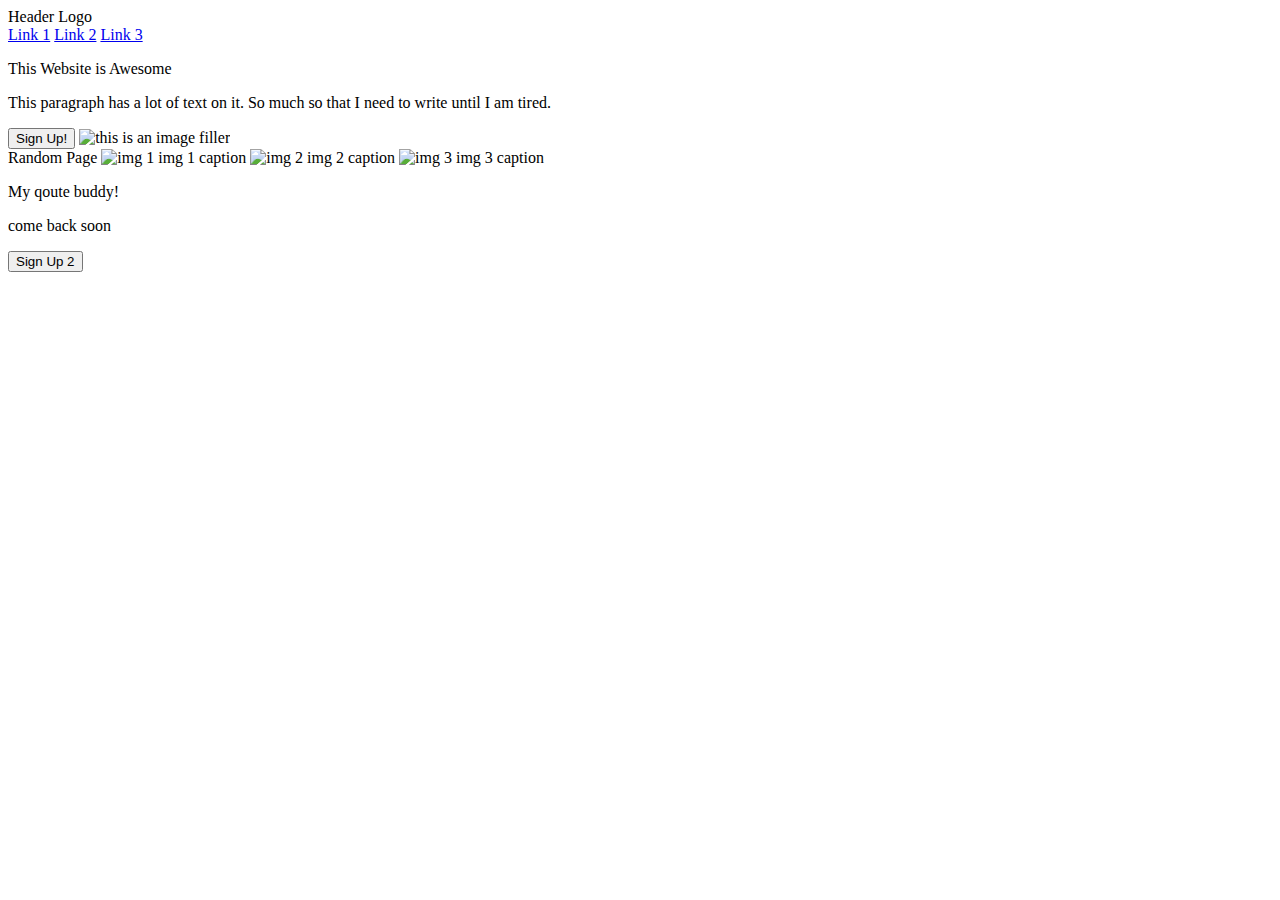
==== index.html @ 2d61b891 "Create Pages with Content" ====
<!DOCTYPE html>
<html lang="en">
<head>
    <meta charset="UTF-8">
    <meta http-equiv="X-UA-Compatible" content="IE=edge">
    <meta name="viewport" content="width=device-width, initial-scale=1.0">
    <title>KGdronePro</title>
</head>
<body>
    <div class="header">
        <header>Header Logo</header>
        <a href="link-1">Link 1</a>
        <a href="link-2">Link 2</a>
        <a href="link-3">Link 3</a>
    </div>
    <div class="info">
        <p>This Website is Awesome</p>
        <p>This paragraph has a lot of text on it. So much so that I need to write until I am tired.</p>
        <button class=""button">Sign Up!</button>
        <img src="img" alt="this is an image filler">
    </div>
    <div class="random">Random Page
        <img src="img-1" alt="img 1">
        <caption>img 1 caption</caption>
        <img src="img2" alt="img 2">
        <caption>img 2 caption</caption>
        <img src="img-3" alt="img 3">
        <caption>img 3 caption</caption>
    </div>
    <div class="quote">
        <p>My qoute buddy!</p>
    </div>
    <div class="footer">
        <p>come back soon</p>
        <button>Sign Up 2</button>
    </div>
    </body>
</html>
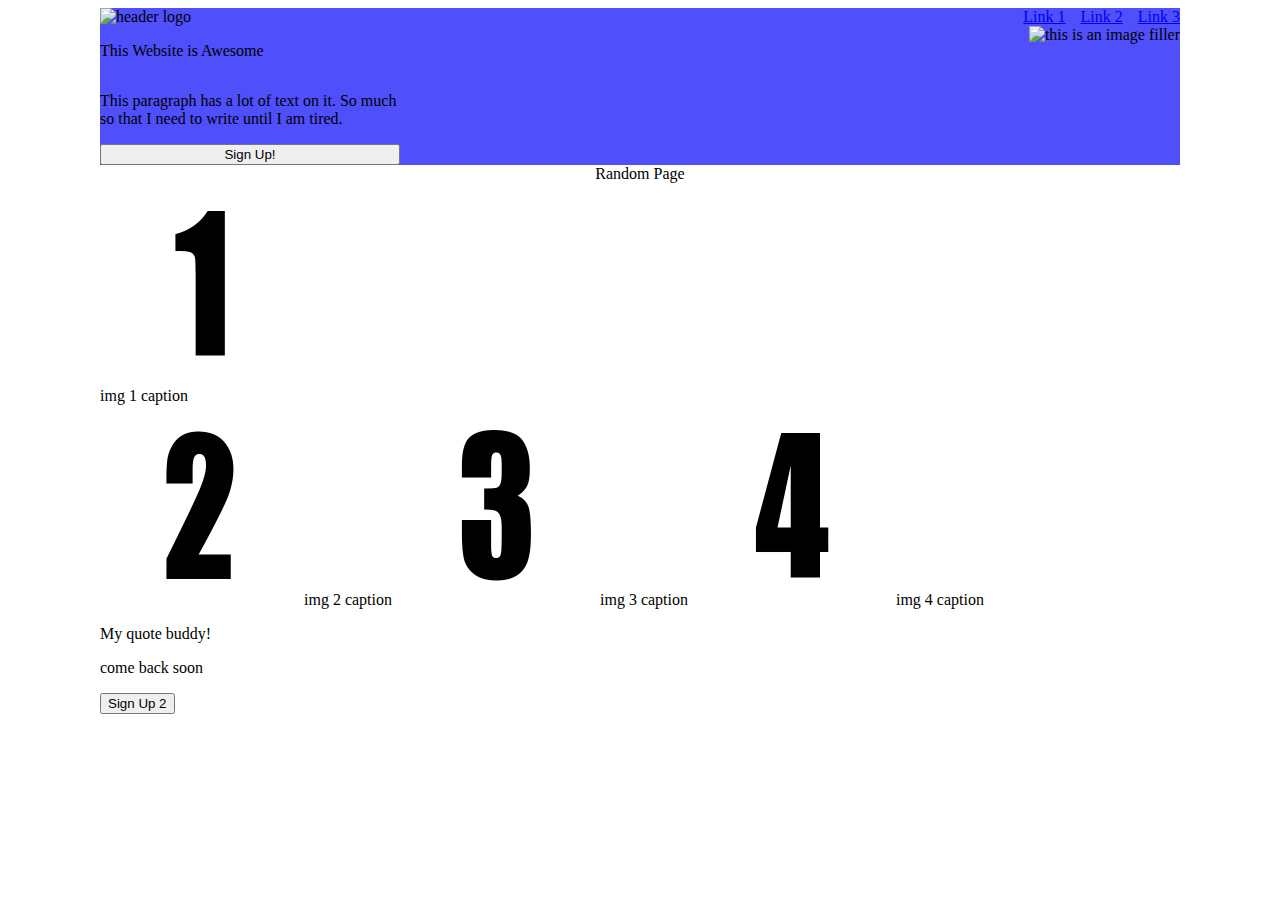
==== commit ed6ef3a6: "Add Style Sheet & Temp Images" ====
--- a/index.html
+++ b/index.html
@@ -5,30 +5,39 @@
     <meta http-equiv="X-UA-Compatible" content="IE=edge">
     <meta name="viewport" content="width=device-width, initial-scale=1.0">
     <title>KGdronePro</title>
+    <link rel="stylesheet" href="style.css">
 </head>
 <body>
     <div class="header">
-        <header>Header Logo</header>
-        <a href="link-1">Link 1</a>
-        <a href="link-2">Link 2</a>
-        <a href="link-3">Link 3</a>
+        <img src="header-logo" alt="header logo">
+        <div class="links">
+         <a href="link-1">Link 1</a>
+         <a href="link-2">Link 2</a>
+         <a href="link-3">Link 3</a>
+        </div>
     </div>
+    <div class="top">
     <div class="info">
         <p>This Website is Awesome</p>
         <p>This paragraph has a lot of text on it. So much so that I need to write until I am tired.</p>
         <button class=""button">Sign Up!</button>
-        <img src="img" alt="this is an image filler">
     </div>
+     <img src="img" alt="this is an image filler">
+    </div>
+       
     <div class="random">Random Page
-        <img src="img-1" alt="img 1">
-        <caption>img 1 caption</caption>
-        <img src="img2" alt="img 2">
+    </div>
+        <img src="./img/img-1.jpg" alt="img 1">
+        <figcaption>img 1 caption</figcaption>
+        <img src="./img/img-2.jpg" alt="img 2">
         <caption>img 2 caption</caption>
-        <img src="img-3" alt="img 3">
+        <img src="./img/img-3.jpg" alt="img 3">
         <caption>img 3 caption</caption>
-    </div>
+        <img src="./img/img-4.jpg" alt="img 4">
+        <caption>img 4 caption</caption>
+    
     <div class="quote">
-        <p>My qoute buddy!</p>
+        <p>My quote buddy!</p>
     </div>
     <div class="footer">
         <p>come back soon</p>
--- a/style.css
+++ b/style.css
@@ -0,0 +1,39 @@
+body {
+    margin-left: 100px;
+    margin-right: 100px;
+}
+img {
+    max-height: 200px;
+    max-width: 200px;
+}
+figcaption {
+    display: flex;
+    align-self: center;
+}
+.header {
+    background-color: rgb(79, 79, 252);
+    display: flex;
+   justify-content: space-between;
+}
+
+.links {
+    display: flex;
+    flex-basis: auto;
+    gap: 15px;
+}
+
+.info {
+    display: flex;
+    flex-direction: column;
+    width: 300px;
+    justify-content: space-between;
+}
+.top {
+    display: flex;
+    justify-content: space-between;
+    background-color: rgb(79, 79, 252);
+}
+.random {
+    display: flex;
+    justify-content: center;
+}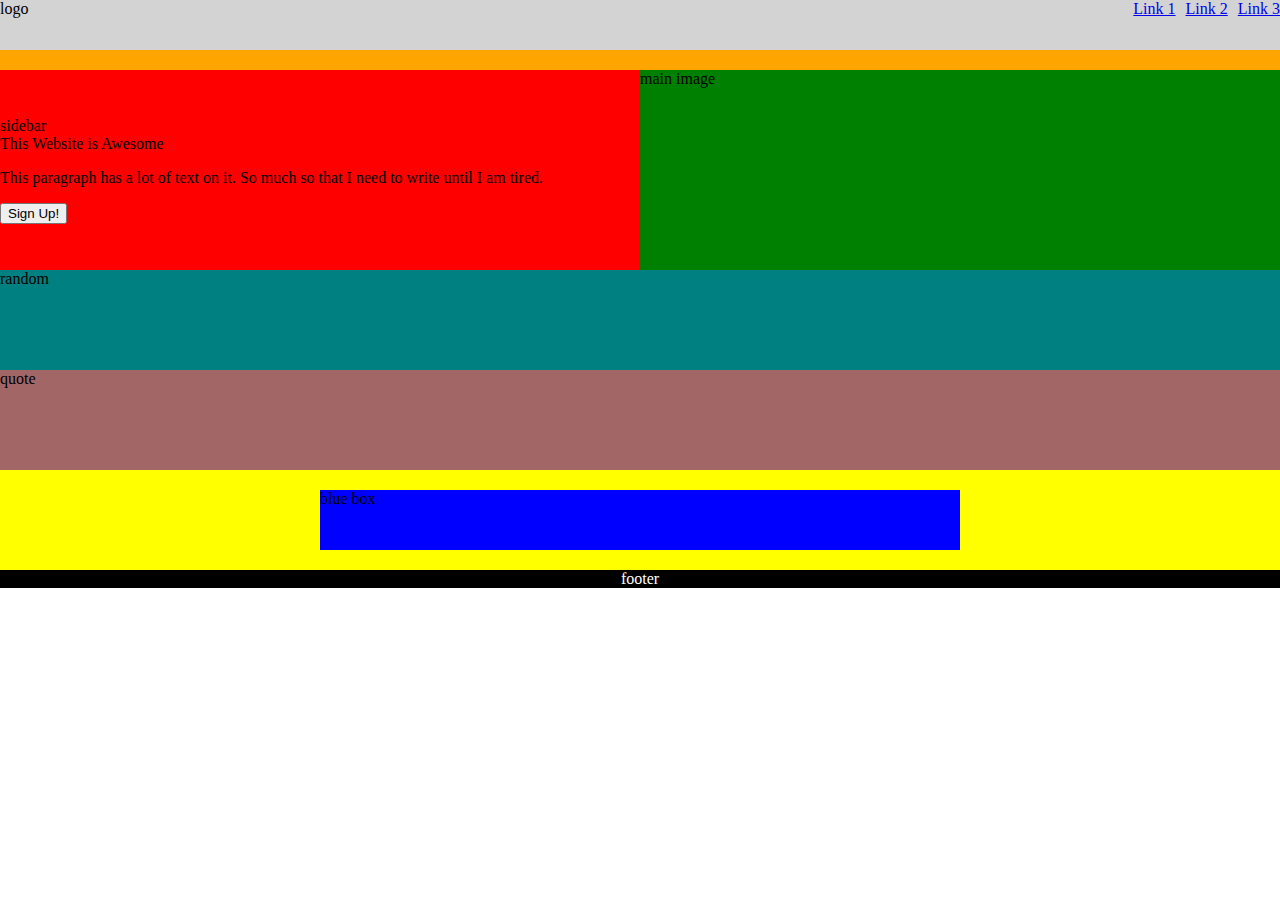
==== commit 9ea63b2a: "Make Flexbox Layout Redesign" ====
--- a/index.html
+++ b/index.html
@@ -1,47 +1,44 @@
 <!DOCTYPE html>
 <html lang="en">
-<head>
-    <meta charset="UTF-8">
-    <meta http-equiv="X-UA-Compatible" content="IE=edge">
-    <meta name="viewport" content="width=device-width, initial-scale=1.0">
+  <head>
+    <meta charset="UTF-8" />
+    <meta http-equiv="X-UA-Compatible" content="IE=edge" />
+    <meta name="viewport" content="width=device-width, initial-scale=1.0" />
     <title>KGdronePro</title>
-    <link rel="stylesheet" href="style.css">
-</head>
-<body>
-    <div class="header">
-        <img src="header-logo" alt="header logo">
+    <link rel="stylesheet" href="style.css" />
+  </head>
+  <body>
+    <div class="wrapper">
+      <div class="logo">
+        logo
         <div class="links">
-         <a href="link-1">Link 1</a>
-         <a href="link-2">Link 2</a>
-         <a href="link-3">Link 3</a>
+          <a href="link-1">Link 1</a>
+          <a href="link-2">Link 2</a>
+          <a href="link-3">Link 3</a>
         </div>
+      </div>
+      <div class="main">
+        <div class="sidebar">
+          sidebar
+          <div>This Website is Awesome</div>
+          <div>
+            <p>
+              This paragraph has a lot of text on it. So much so that I need to
+              write until I am tired.
+            </p>
+          </div>
+          <div>
+            <button class="button">Sign Up!</button>
+          </div>
+        </div>
+        <div class="main-img">main image</div>
+      </div>
+      <div class="random">random</div>
+      <div class="quote">quote</div>
+      <div class="call">
+        <div class="blue">blue box</div>
+      </div>
+      <div class="footer">footer</div>
     </div>
-    <div class="top">
-    <div class="info">
-        <p>This Website is Awesome</p>
-        <p>This paragraph has a lot of text on it. So much so that I need to write until I am tired.</p>
-        <button class=""button">Sign Up!</button>
-    </div>
-     <img src="img" alt="this is an image filler">
-    </div>
-       
-    <div class="random">Random Page
-    </div>
-        <img src="./img/img-1.jpg" alt="img 1">
-        <figcaption>img 1 caption</figcaption>
-        <img src="./img/img-2.jpg" alt="img 2">
-        <caption>img 2 caption</caption>
-        <img src="./img/img-3.jpg" alt="img 3">
-        <caption>img 3 caption</caption>
-        <img src="./img/img-4.jpg" alt="img 4">
-        <caption>img 4 caption</caption>
-    
-    <div class="quote">
-        <p>My quote buddy!</p>
-    </div>
-    <div class="footer">
-        <p>come back soon</p>
-        <button>Sign Up 2</button>
-    </div>
-    </body>
-</html>+  </body>
+</html>
--- a/style.css
+++ b/style.css
@@ -1,39 +1,160 @@
 body {
-    margin-left: 100px;
-    margin-right: 100px;
+    display: flex;
+    flex-direction: column;
+    padding: 0;
+    margin: 0;
+}
+.wrapper {
+    display: flex;
+    flex-direction: column;
+    width: 100%;
+    min-height: 100px;
+    background-color: orange;
+    
+   
+}
+.logo {
+    display: flex;
+    flex-direction: row;
+    
+    justify-content: space-between;
+    width: 100%;
+    min-height: 50px;
+    
+    
+    background-color: lightgray;
+}
+.links {
+    display: flex;
+    gap: 10px;
+}
+.main {
+    display: flex;
+    flex-direction: row;
+    width: 100%;
+    min-height: 200px;
+    background-color: gray;
+    margin-top: 20px;
+}
+
+.sidebar {
+    display: flex;
+    flex-direction: column;
+    flex-basis: 50%;
+    justify-content: center;
+    align-items: flex-start;
+    background-color: red;
+    
+}
+
+.main-img {
+    display: flex;
+    flex-direction: row;
+    flex-basis: 50%;
+    background-color: green;
+}
+.random {
+    display: flex;
+    flex-direction: row;
+    width: 100%;
+    min-height: 100px;
+    background-color: teal;
+}
+.quote {
+    display: flex;
+    flex-direction: row;
+    width: 100%;
+    min-height: 100px;
+    background-color: rgb(162, 102, 102);
+}
+.call {
+    display: flex;
+    flex-direction: row;
+    width: 100%;
+    min-height: 100px;
+    background-color: yellow;
+    justify-content: center;
+    align-items: center;
+}
+.blue {
+    display: flex;
+    flex-basis: 50%;
+    min-height: 60px;
+    background-color: blue;
+}
+.footer {
+    display: flex;
+    flex-direction: row;
+    width: 100%;
+    min-width: 50px;
+    background-color: black;
+    justify-content: center;
+    align-items: center;
+    color: white;
+}
+
+
+
+
+/*body {
+  min-height: 100vh;
+  display: flex;
+  flex-direction: column;
+  margin-left: 100px;
+  margin-right: 100px;
 }
 img {
-    max-height: 200px;
-    max-width: 200px;
+  max-height: 200px;
+  max-width: 200px;
 }
 figcaption {
-    display: flex;
-    align-self: center;
+  display: flex;
+  text-align: center;
+  flex-basis: auto;
 }
 .header {
-    background-color: rgb(79, 79, 252);
-    display: flex;
-   justify-content: space-between;
+  background-color: rgb(79, 79, 252);
+  display: flex;
+  justify-content: space-between;
+}
+.footer {
+  display: flex;
+  background-color: lightblue;
+  margin-top: auto;
+  justify-content: space-between;
+  align-items: center;
+  padding: 0 5em 0 5em;
 }
 
+.quote {
+  background-color: lightgray;
+}
 .links {
-    display: flex;
-    flex-basis: auto;
-    gap: 15px;
+  display: flex;
+  flex-basis: auto;
+  gap: 15px;
 }
 
 .info {
-    display: flex;
-    flex-direction: column;
-    width: 300px;
-    justify-content: space-between;
+  display: flex;
+  flex-direction: column;
+  width: 300px;
+  justify-content: space-between;
 }
 .top {
-    display: flex;
-    justify-content: space-between;
-    background-color: rgb(79, 79, 252);
+  display: flex;
+  justify-content: space-between;
+  background-color: rgb(79, 79, 252);
 }
 .random {
-    display: flex;
-    justify-content: center;
-}+  display: flex;
+  justify-content: center;
+}
+
+.cap {
+  display: flex;
+}
+
+figure .fig {
+  text-align: center;
+}
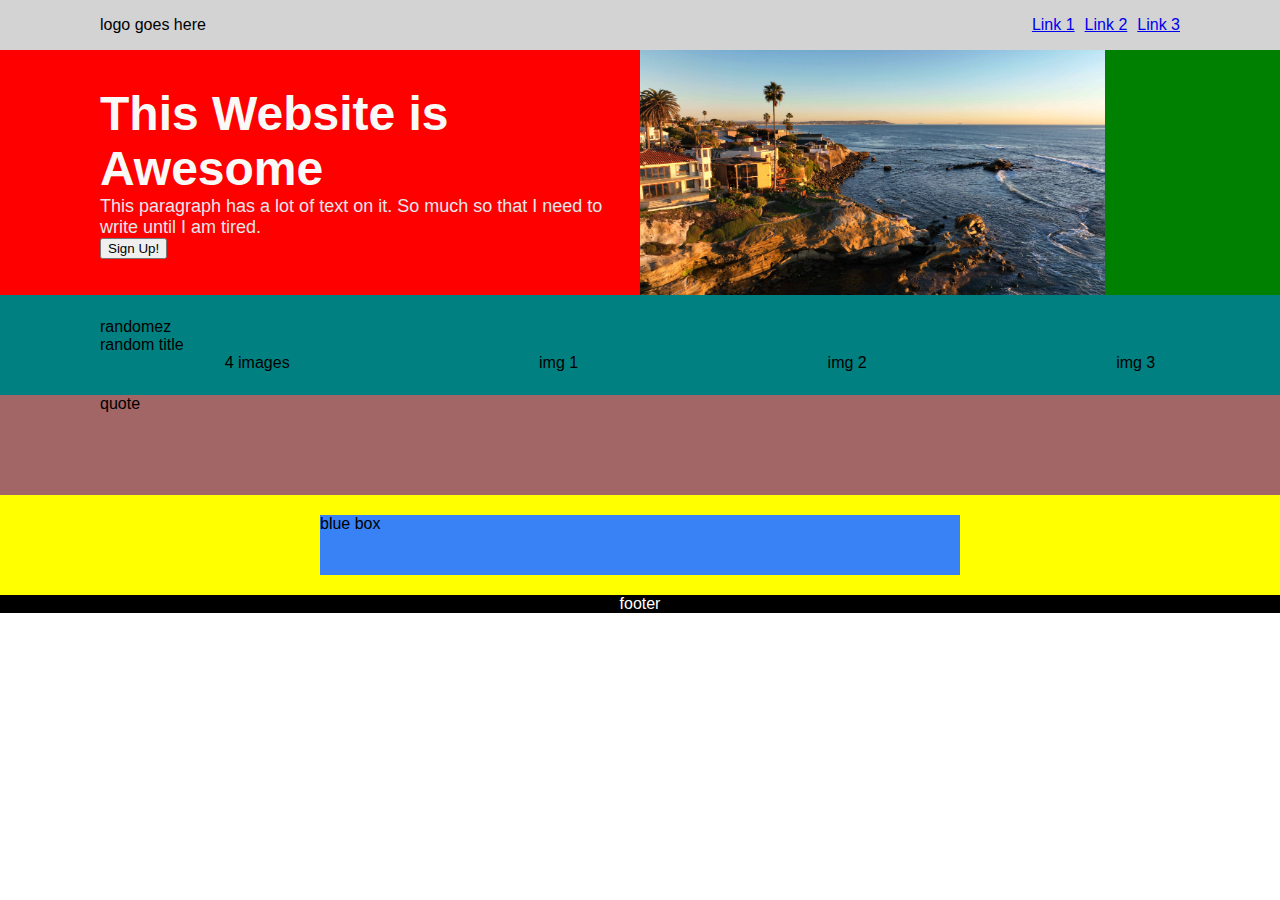
==== commit e6465725: "Create Main Structure" ====
--- a/index.html
+++ b/index.html
@@ -10,7 +10,7 @@
   <body>
     <div class="wrapper">
       <div class="logo">
-        logo
+        logo goes here
         <div class="links">
           <a href="link-1">Link 1</a>
           <a href="link-2">Link 2</a>
@@ -19,21 +19,29 @@
       </div>
       <div class="main">
         <div class="sidebar">
-          sidebar
-          <div>This Website is Awesome</div>
-          <div>
-            <p>
-              This paragraph has a lot of text on it. So much so that I need to
-              write until I am tired.
-            </p>
+          <div class="hero">This Website is Awesome</div>
+          <div class="hero-2">
+            This paragraph has a lot of text on it. So much so that I need to
+            write until I am tired.
           </div>
-          <div>
+          <div class="button-div">
             <button class="button">Sign Up!</button>
           </div>
         </div>
-        <div class="main-img">main image</div>
+        <div class="main-img">
+          <img class="web-photo" src="img/KGDP_Web_Photo.jpg" alt="BirRock" />
+        </div>
       </div>
-      <div class="random">random</div>
+      <div class="random">
+        randomez
+        <div class="random-title">random title</div>
+        <div class="imgs">
+          4 images
+          <div class="img-1">img 1</div>
+          <div class="img-2">img 2</div>
+          <div class="img-3">img 3</div>
+        </div>
+      </div>
       <div class="quote">quote</div>
       <div class="call">
         <div class="blue">blue box</div>
--- a/style.css
+++ b/style.css
@@ -1,3 +1,7 @@
+* {
+    box-sizing: border-box;
+    font-family: Arial, Helvetica, sans-serif;
+}
 body {
     display: flex;
     flex-direction: column;
@@ -16,8 +20,10 @@
 .logo {
     display: flex;
     flex-direction: row;
-    
+    padding-left: 100px;
+    padding-right: 100px;
     justify-content: space-between;
+    align-items: center;
     width: 100%;
     min-height: 50px;
     
@@ -27,6 +33,8 @@
 .links {
     display: flex;
     gap: 10px;
+   
+
 }
 .main {
     display: flex;
@@ -34,7 +42,8 @@
     width: 100%;
     min-height: 200px;
     background-color: gray;
-    margin-top: 20px;
+    
+   
 }
 
 .sidebar {
@@ -43,27 +52,39 @@
     flex-basis: 50%;
     justify-content: center;
     align-items: flex-start;
+    padding-left: 100px;
     background-color: red;
+    flex-shrink:0;
     
 }
 
 .main-img {
     display: flex;
+    flex-shrink: 1;
     flex-direction: row;
     flex-basis: 50%;
     background-color: green;
+    padding-right: 100px;
 }
 .random {
     display: flex;
-    flex-direction: row;
+    flex-direction: column;
+    justify-content: center;
+    padding-left: 100px;
     width: 100%;
     min-height: 100px;
     background-color: teal;
+}
+.imgs {
+    display: flex;
+    flex-direction: row;
+    justify-content: space-around;
 }
 .quote {
     display: flex;
     flex-direction: row;
     width: 100%;
+    padding-left: 100px;
     min-height: 100px;
     background-color: rgb(162, 102, 102);
 }
@@ -80,7 +101,7 @@
     display: flex;
     flex-basis: 50%;
     min-height: 60px;
-    background-color: blue;
+    background-color: #3882F6;
 }
 .footer {
     display: flex;
@@ -92,9 +113,22 @@
     align-items: center;
     color: white;
 }
-
-
-
+.web-photo {
+    display:flex;
+    
+    max-width:464.5px;
+   
+    
+}
+.hero {
+    font-size: 48px;
+    font-weight: bolder;
+    color: #F9FAF8;
+}
+.hero-2 {
+    font-size: 18px;
+    color: #E5E7EB;
+}
 
 /*body {
   min-height: 100vh;
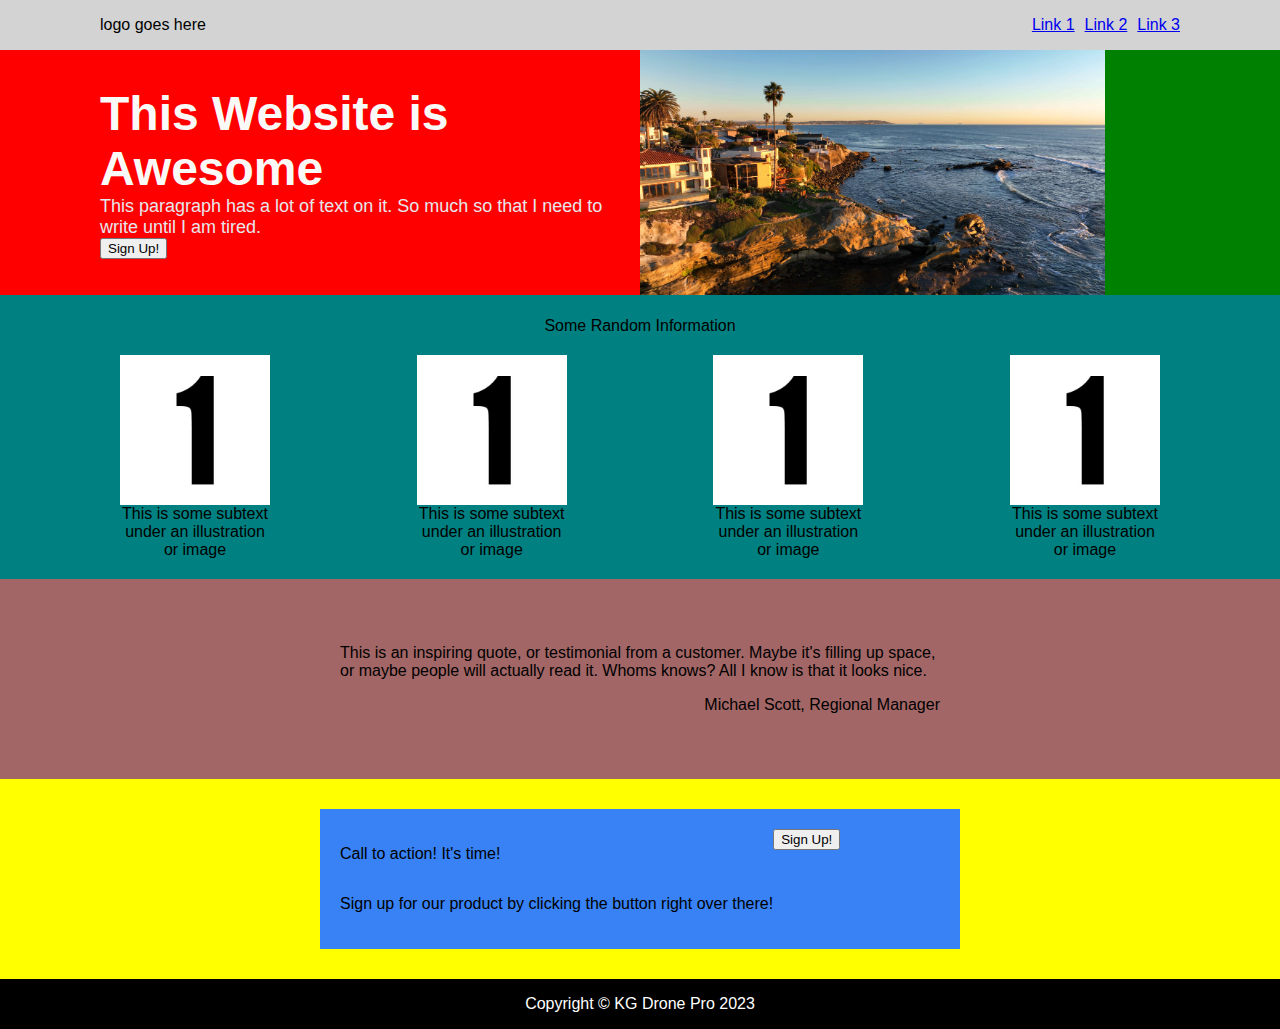
==== commit 20efba6f: "Rework Images, Quote & CTA Divs" ====
--- a/index.html
+++ b/index.html
@@ -33,20 +33,51 @@
         </div>
       </div>
       <div class="random">
-        randomez
-        <div class="random-title">random title</div>
+        <div class="random-title">Some Random Information</div>
         <div class="imgs">
-          4 images
-          <div class="img-1">img 1</div>
-          <div class="img-2">img 2</div>
-          <div class="img-3">img 3</div>
+          <div class="img1">
+            <img class="image1" src="img/img-1.jpg" alt="img 1" />
+            <center>This is some subtext under an illustration or image</center>
+          </div>
+          <div class="img1">
+            <img class="image1" src="img/img-1.jpg" alt="img 1" />
+            <center>This is some subtext under an illustration or image</center>
+          </div>
+          <div class="img1">
+            <img class="image1" src="img/img-1.jpg" alt="img 1" />
+            <center>This is some subtext under an illustration or image</center>
+          </div>
+          <div class="img1">
+            <img class="image1" src="img/img-1.jpg" alt="img 1" />
+            <center>This is some subtext under an illustration or image</center>
+          </div>
         </div>
       </div>
-      <div class="quote">quote</div>
+
+      <div class="quote">
+        <blockquote class="blockquote">
+          <p>
+            This is an inspiring quote, or testimonial from a customer. Maybe
+            it's filling up space, or maybe people will actually read it. Whoms
+            knows? All I know is that it looks nice.
+          </p>
+          <p class="scott">Michael Scott, Regional Manager</p>
+        </blockquote>
+      </div>
       <div class="call">
-        <div class="blue">blue box</div>
+        <div class="blue">
+          <div class="callme">
+            <p>Call to action! It's time!</p>
+            <p>
+              Sign up for our product by clicking the button right over there!
+            </p>
+          </div>
+          <div class="button-div">
+            <button class="button">Sign Up!</button>
+          </div>
+        </div>
       </div>
-      <div class="footer">footer</div>
+      <div class="footer">Copyright © KG Drone Pro 2023</div>
     </div>
   </body>
 </html>
--- a/style.css
+++ b/style.css
@@ -71,48 +71,94 @@
     flex-direction: column;
     justify-content: center;
     padding-left: 100px;
-    width: 100%;
-    min-height: 100px;
+    padding-right: 100px;
+    width: 100%;
+    min-height: 200px;
     background-color: teal;
 }
+.random-title {
+    display: flex;
+    justify-content: center;
+    align-items: flex-end;
+    min-height: 40px;
+}
 .imgs {
     display: flex;
     flex-direction: row;
-    justify-content: space-around;
+    justify-content: space-between;
+}
+.img1 {
+    display: flex;
+    flex-direction: column;
+    justify-content: center;
+    align-items: center;
+    max-width: 150px;
+    margin: 20px;
+}
+.image1 {
+max-width:150px;
+}
+.lorem {
+    display: flex;
+    justify-content: center;
+}
+.img-1 {
+    display: flex;
+    flex-direction: row;
+    justify-content: center;
+    flex-basis: 100px;
 }
 .quote {
     display: flex;
-    flex-direction: row;
-    width: 100%;
-    padding-left: 100px;
-    min-height: 100px;
+    flex-direction: column;
+    justify-content: center;
+    align-items: center;
+    width: 100%;
+    padding-left: 100px;
+    padding-right: 100px;
+    min-height: 200px;
     background-color: rgb(162, 102, 102);
 }
+.blockquote {
+    max-width:600px;
+}
+.scott {
+  
+    text-align: right;
+}
 .call {
     display: flex;
     flex-direction: row;
     width: 100%;
-    min-height: 100px;
+    min-height: 200px;
     background-color: yellow;
     justify-content: center;
     align-items: center;
 }
 .blue {
     display: flex;
+    flex-direction: row;
     flex-basis: 50%;
     min-height: 60px;
+    padding: 20px;
+    align-items: space-between;
     background-color: #3882F6;
 }
+.callme {
+    display: flex;
+    flex-direction: column;
+}
 .footer {
     display: flex;
     flex-direction: row;
     width: 100%;
-    min-width: 50px;
+    min-height: 50px;
     background-color: black;
     justify-content: center;
     align-items: center;
     color: white;
 }
+
 .web-photo {
     display:flex;
     
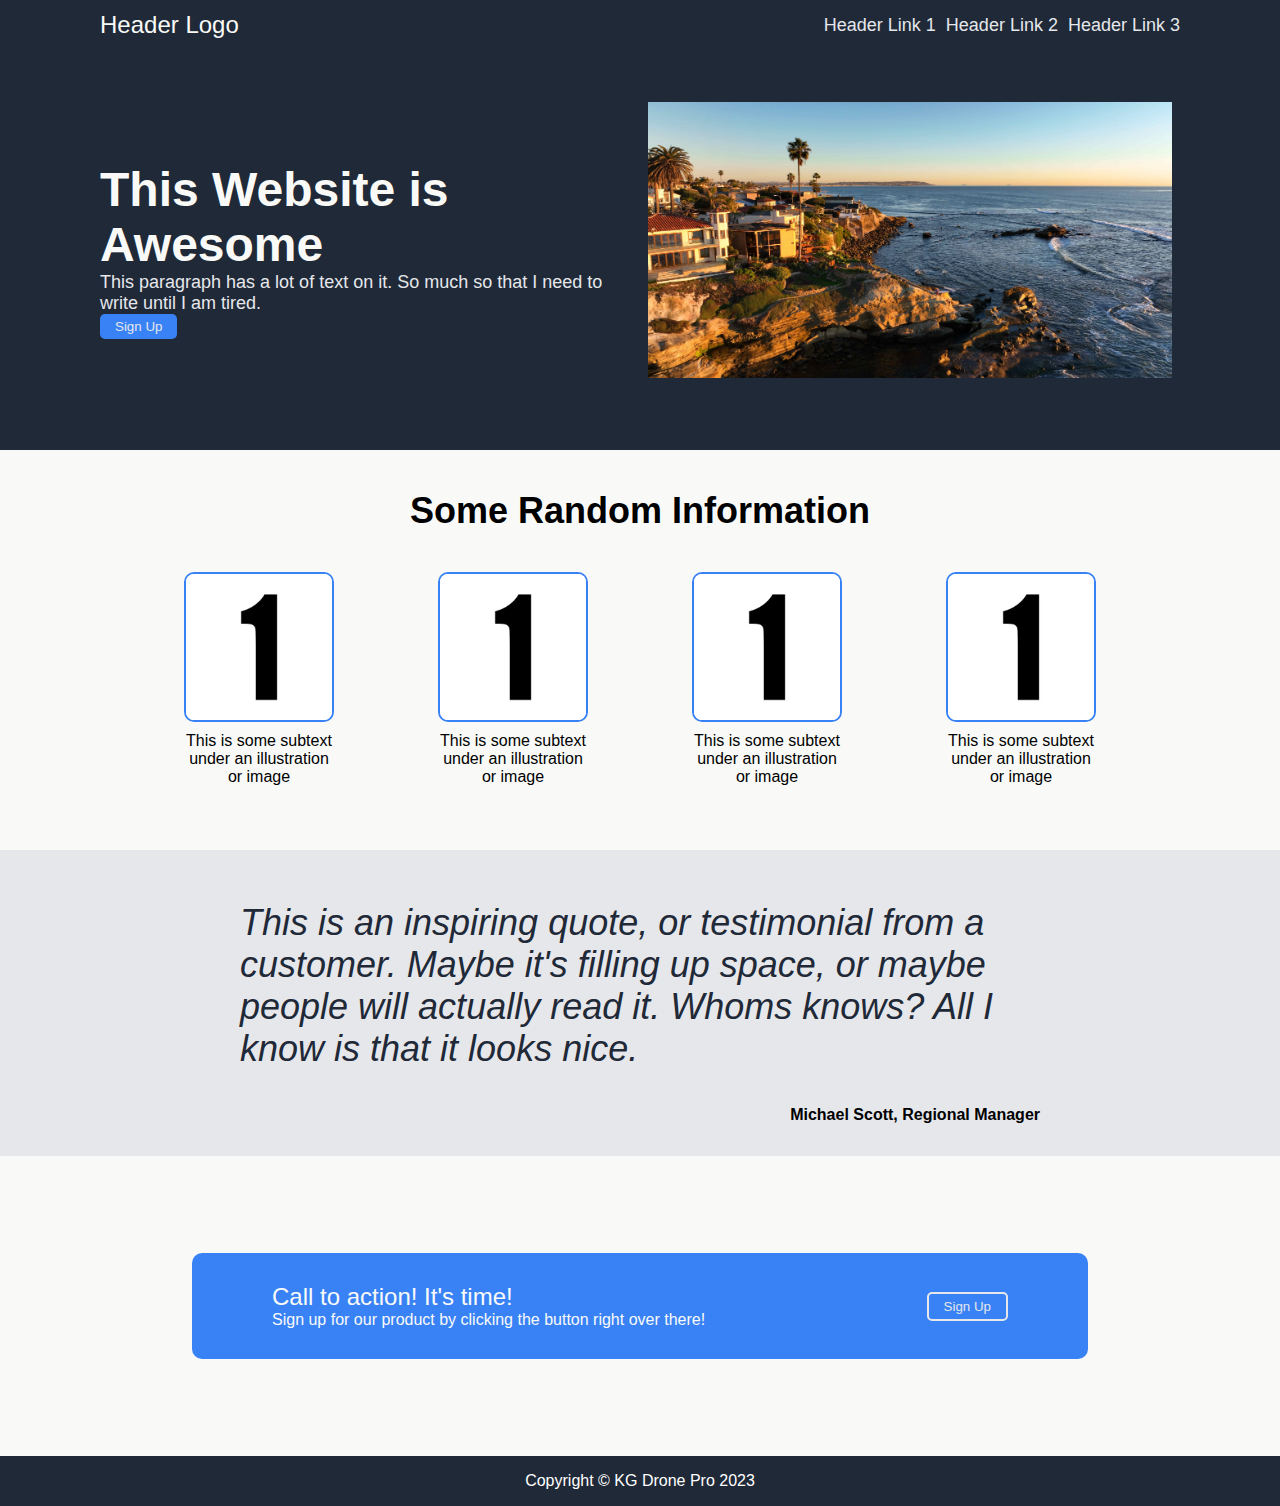
==== commit 9d5ba2a1: "Apply Styles to Button, Fonts, Rounded Corners" ====
--- a/index.html
+++ b/index.html
@@ -10,11 +10,11 @@
   <body>
     <div class="wrapper">
       <div class="logo">
-        logo goes here
+        Header Logo
         <div class="links">
-          <a href="link-1">Link 1</a>
-          <a href="link-2">Link 2</a>
-          <a href="link-3">Link 3</a>
+          <a class="link" href="link-1">Header Link 1</a>
+          <a class="link" href="link-2">Header Link 2</a>
+          <a class="link" href="link-3">Header Link 3</a>
         </div>
       </div>
       <div class="main">
@@ -25,7 +25,7 @@
             write until I am tired.
           </div>
           <div class="button-div">
-            <button class="button">Sign Up!</button>
+            <button class="button-1">Sign Up</button>
           </div>
         </div>
         <div class="main-img">
@@ -56,7 +56,7 @@
 
       <div class="quote">
         <blockquote class="blockquote">
-          <p>
+          <p class="m-quote">
             This is an inspiring quote, or testimonial from a customer. Maybe
             it's filling up space, or maybe people will actually read it. Whoms
             knows? All I know is that it looks nice.
@@ -67,13 +67,13 @@
       <div class="call">
         <div class="blue">
           <div class="callme">
-            <p>Call to action! It's time!</p>
-            <p>
+            <p class="cta-1">Call to action! It's time!</p>
+            <p class="cta-2">
               Sign up for our product by clicking the button right over there!
             </p>
           </div>
           <div class="button-div">
-            <button class="button">Sign Up!</button>
+            <button class="button-2">Sign Up</button>
           </div>
         </div>
       </div>
--- a/style.css
+++ b/style.css
@@ -1,240 +1,218 @@
 * {
-    box-sizing: border-box;
-    font-family: Arial, Helvetica, sans-serif;
+  box-sizing: border-box;
+  font-family: Arial, Helvetica, sans-serif;
 }
 body {
-    display: flex;
-    flex-direction: column;
-    padding: 0;
-    margin: 0;
+  min-height: 100vh;
+  display: flex;
+  flex-direction: column;
+  padding: 0;
+  margin: 0;
 }
 .wrapper {
-    display: flex;
-    flex-direction: column;
-    width: 100%;
-    min-height: 100px;
-    background-color: orange;
-    
-   
+  display: flex;
+  flex-direction: column;
+  width: 100%;
+  min-height: 100px;
+  background-color: orange;
 }
 .logo {
-    display: flex;
-    flex-direction: row;
-    padding-left: 100px;
-    padding-right: 100px;
-    justify-content: space-between;
-    align-items: center;
-    width: 100%;
-    min-height: 50px;
-    
-    
-    background-color: lightgray;
+  display: flex;
+  flex-direction: row;
+  padding-left: 100px;
+  padding-right: 100px;
+  justify-content: space-between;
+  align-items: center;
+  width: 100%;
+  min-height: 50px;
+  color: #f9faf8;
+  font-size: 24px;
+  background-color: #1f2937;
 }
 .links {
-    display: flex;
-    gap: 10px;
-   
-
+  display: flex;
+  gap: 10px;
+}
+.link {
+  text-decoration: none;
+  color: #e5e7eb;
+  font-size: 18px;
 }
 .main {
-    display: flex;
-    flex-direction: row;
-    width: 100%;
-    min-height: 200px;
-    background-color: gray;
-    
-   
+  display: flex;
+  flex-direction: row;
+  width: 100%;
+  min-height: 400px;
+  background-color: gray;
 }
 
 .sidebar {
-    display: flex;
-    flex-direction: column;
-    flex-basis: 50%;
-    justify-content: center;
-    align-items: flex-start;
-    padding-left: 100px;
-    background-color: red;
-    flex-shrink:0;
-    
+  display: flex;
+  flex-direction: column;
+  flex-basis: 50%;
+  justify-content: center;
+  align-items: flex-start;
+  padding-left: 100px;
+  background-color: #1f2937;
+  flex-shrink: 0;
 }
 
 .main-img {
-    display: flex;
-    flex-shrink: 1;
-    flex-direction: row;
-    flex-basis: 50%;
-    background-color: green;
-    padding-right: 100px;
+  display: flex;
+  flex-shrink: 1;
+  flex-direction: row;
+  flex-basis: 50%;
+  padding-bottom: 20px;
+  background-color: #1f2937;
+  padding-right: 100px;
+  justify-content: center;
+  align-items: center;
 }
 .random {
-    display: flex;
-    flex-direction: column;
-    justify-content: center;
-    padding-left: 100px;
-    padding-right: 100px;
-    width: 100%;
-    min-height: 200px;
-    background-color: teal;
+  display: flex;
+  flex-direction: column;
+  justify-content: flex-start;
+  padding-left: 100px;
+  padding-right: 100px;
+  width: 100%;
+  min-height: 400px;
+  background-color: #f9faf8;
 }
 .random-title {
-    display: flex;
-    justify-content: center;
-    align-items: flex-end;
-    min-height: 40px;
+  display: flex;
+  justify-content: center;
+  align-items: flex-end;
+  min-height: 40px;
+  font-size: 36px;
+  font-weight: bolder;
+  padding-top: 40px;
+  padding-bottom: 20px;
 }
 .imgs {
-    display: flex;
-    flex-direction: row;
-    justify-content: space-between;
+  display: flex;
+  flex-direction: row;
+  justify-content: space-evenly;
 }
 .img1 {
-    display: flex;
-    flex-direction: column;
-    justify-content: center;
-    align-items: center;
-    max-width: 150px;
-    margin: 20px;
+  display: flex;
+  flex-direction: column;
+  justify-content: center;
+  align-items: center;
+  max-width: 150px;
+  margin: 20px;
 }
 .image1 {
-max-width:150px;
+  max-width: 150px;
+  border-radius: 10px;
+  border: 2px solid #3882f6;
+  margin-bottom: 10px;
 }
 .lorem {
-    display: flex;
-    justify-content: center;
+  display: flex;
+  justify-content: center;
 }
 .img-1 {
-    display: flex;
-    flex-direction: row;
-    justify-content: center;
-    flex-basis: 100px;
+  display: flex;
+  flex-direction: row;
+  justify-content: center;
+  flex-basis: 100px;
 }
 .quote {
-    display: flex;
-    flex-direction: column;
-    justify-content: center;
-    align-items: center;
-    width: 100%;
-    padding-left: 100px;
-    padding-right: 100px;
-    min-height: 200px;
-    background-color: rgb(162, 102, 102);
+  display: flex;
+  flex-direction: column;
+  justify-content: center;
+  align-items: center;
+  width: 100%;
+  padding-left: 100px;
+  padding-right: 100px;
+  min-height: 200px;
+  background-color: #e5e7eb;
 }
 .blockquote {
-    max-width:600px;
+  max-width: 800px;
+}
+.m-quote {
+  font-size: 36px;
+  color: #1f2937;
+  font-style: italic;
+  font-weight: 100;
 }
 .scott {
-  
-    text-align: right;
+  text-align: right;
+  font-weight: bold;
 }
 .call {
-    display: flex;
-    flex-direction: row;
-    width: 100%;
-    min-height: 200px;
-    background-color: yellow;
-    justify-content: center;
-    align-items: center;
+  display: flex;
+  flex-direction: row;
+  width: 100%;
+  min-height: 300px;
+  background-color: #f9faf8;
+  justify-content: center;
+  align-items: center;
 }
 .blue {
-    display: flex;
-    flex-direction: row;
-    flex-basis: 50%;
-    min-height: 60px;
-    padding: 20px;
-    align-items: space-between;
-    background-color: #3882F6;
+  display: flex;
+  flex-direction: row;
+  flex-basis: 70%;
+  min-height: 60px;
+  padding: 30px 80px;
+  justify-content: space-between;
+  align-items: center;
+  background-color: #3882f6;
+  border-radius: 10px;
 }
 .callme {
-    display: flex;
-    flex-direction: column;
+  display: flex;
+  flex-direction: column;
+}
+.cta-1,
+.cta-2 {
+  padding: 0;
+  margin: 0;
+}
+.cta-1 {
+  color: #f9faf8;
+  font-size: 24px;
+}
+.cta-2 {
+  color: #f9faf8;
 }
 .footer {
-    display: flex;
-    flex-direction: row;
-    width: 100%;
-    min-height: 50px;
-    background-color: black;
-    justify-content: center;
-    align-items: center;
-    color: white;
-}
-
+  display: flex;
+  flex-direction: row;
+  width: 100%;
+  min-height: 50px;
+  background-color: black;
+  justify-content: center;
+  align-items: center;
+  color: white;
+  background-color: #1f2937;
+}
+footer {
+  margin-top: auto;
+}
 .web-photo {
-    display:flex;
-    
-    max-width:464.5px;
-   
-    
+  display: flex;
+  max-width: 524px;
+  max-height: 300px;
 }
 .hero {
-    font-size: 48px;
-    font-weight: bolder;
-    color: #F9FAF8;
+  font-size: 48px;
+  font-weight: bolder;
+  color: #f9faf8;
 }
 .hero-2 {
-    font-size: 18px;
-    color: #E5E7EB;
-}
-
-/*body {
-  min-height: 100vh;
-  display: flex;
-  flex-direction: column;
-  margin-left: 100px;
-  margin-right: 100px;
-}
-img {
-  max-height: 200px;
-  max-width: 200px;
-}
-figcaption {
-  display: flex;
-  text-align: center;
-  flex-basis: auto;
-}
-.header {
-  background-color: rgb(79, 79, 252);
-  display: flex;
-  justify-content: space-between;
-}
-.footer {
-  display: flex;
-  background-color: lightblue;
-  margin-top: auto;
-  justify-content: space-between;
-  align-items: center;
-  padding: 0 5em 0 5em;
-}
-
-.quote {
-  background-color: lightgray;
-}
-.links {
-  display: flex;
-  flex-basis: auto;
-  gap: 15px;
-}
-
-.info {
-  display: flex;
-  flex-direction: column;
-  width: 300px;
-  justify-content: space-between;
-}
-.top {
-  display: flex;
-  justify-content: space-between;
-  background-color: rgb(79, 79, 252);
-}
-.random {
-  display: flex;
-  justify-content: center;
-}
-
-.cap {
-  display: flex;
-}
-
-figure .fig {
-  text-align: center;
-}
+  font-size: 18px;
+  color: #e5e7eb;
+}
+.button-1,
+.button-2 {
+  background-color: #3882f6;
+  border: none;
+  color: #e5e7eb;
+  border-radius: 5px;
+  padding: 5px 15px;
+}
+.button-2 {
+  border: 2px solid #e5e7eb;
+}
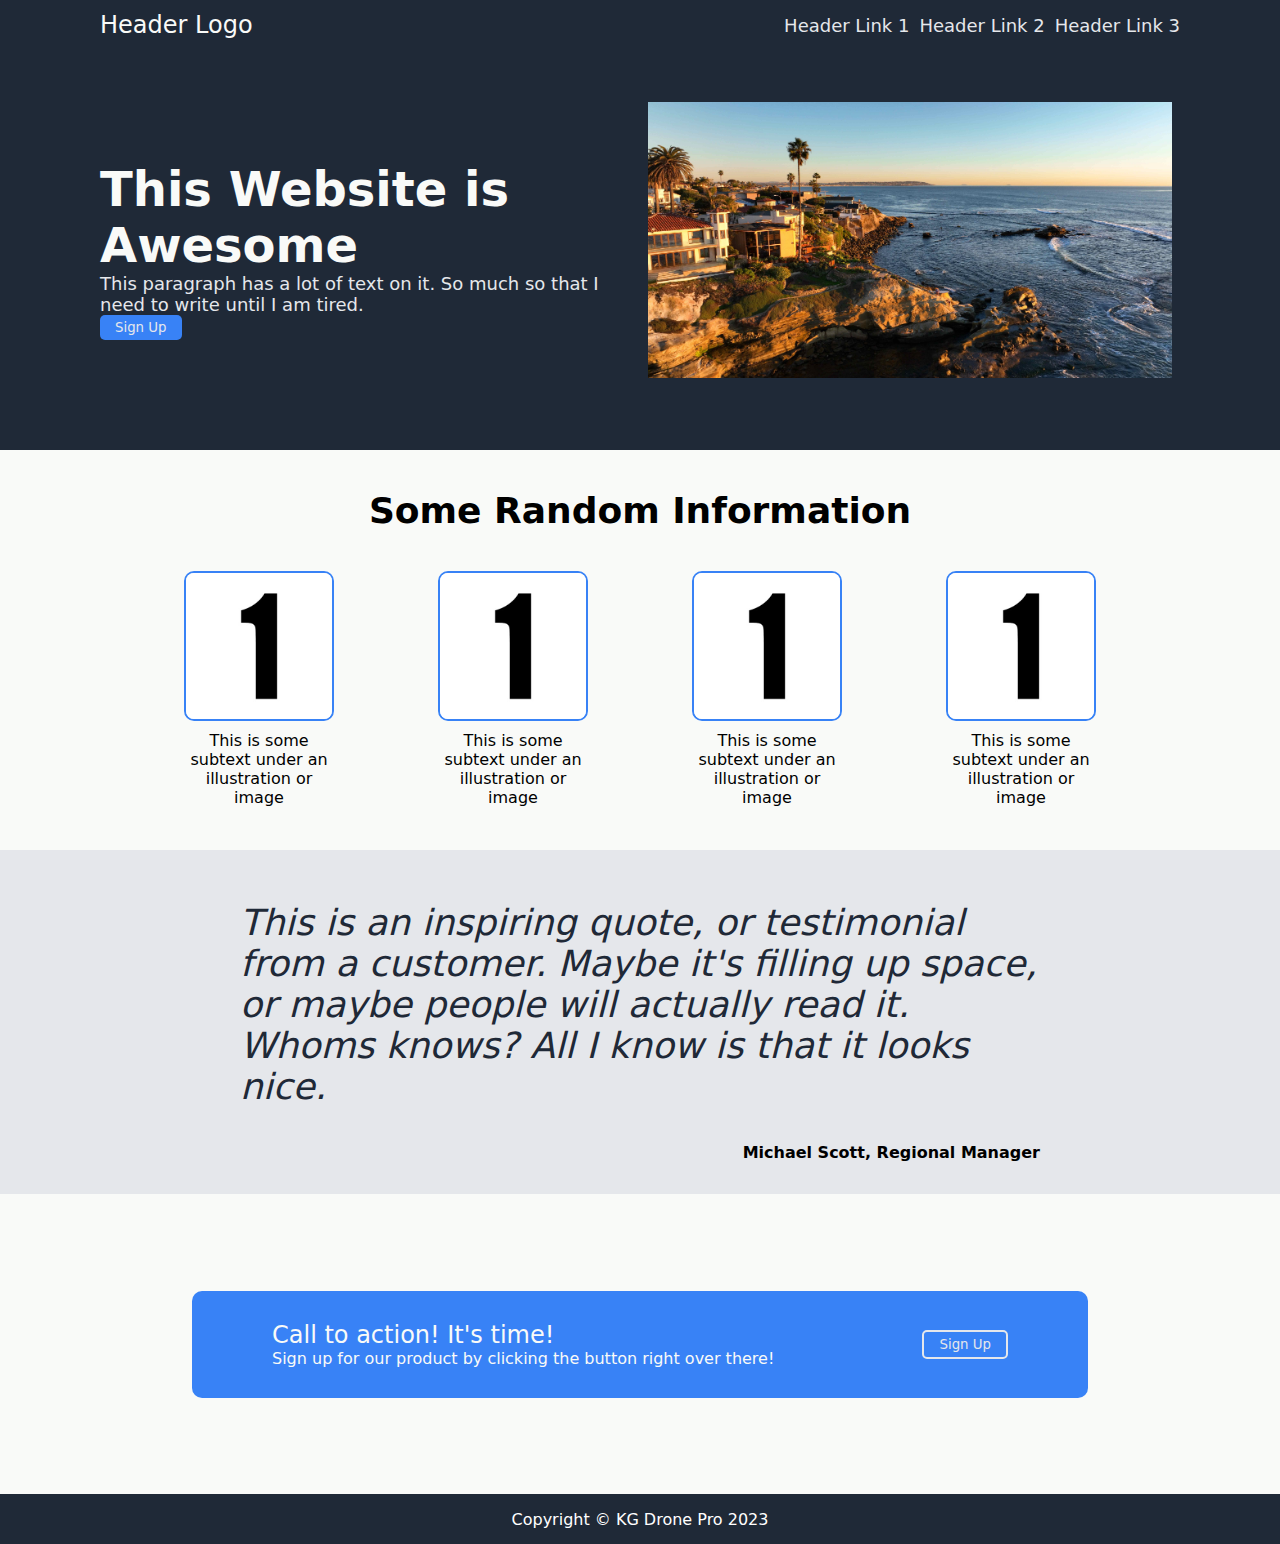
==== commit af0394ad: "Change Font to Roboto" ====
--- a/index.html
+++ b/index.html
@@ -17,6 +17,7 @@
           <a class="link" href="link-3">Header Link 3</a>
         </div>
       </div>
+
       <div class="main">
         <div class="sidebar">
           <div class="hero">This Website is Awesome</div>
@@ -32,6 +33,7 @@
           <img class="web-photo" src="img/KGDP_Web_Photo.jpg" alt="BirRock" />
         </div>
       </div>
+
       <div class="random">
         <div class="random-title">Some Random Information</div>
         <div class="imgs">
@@ -64,6 +66,7 @@
           <p class="scott">Michael Scott, Regional Manager</p>
         </blockquote>
       </div>
+
       <div class="call">
         <div class="blue">
           <div class="callme">
--- a/style.css
+++ b/style.css
@@ -1,6 +1,7 @@
 * {
   box-sizing: border-box;
-  font-family: Arial, Helvetica, sans-serif;
+  font-family: system-ui, -apple-system, BlinkMacSystemFont, "Segoe UI", Roboto,
+    Oxygen, Ubuntu, Cantarell, "Open Sans", "Helvetica Neue", sans-serif;
 }
 body {
   min-height: 100vh;
